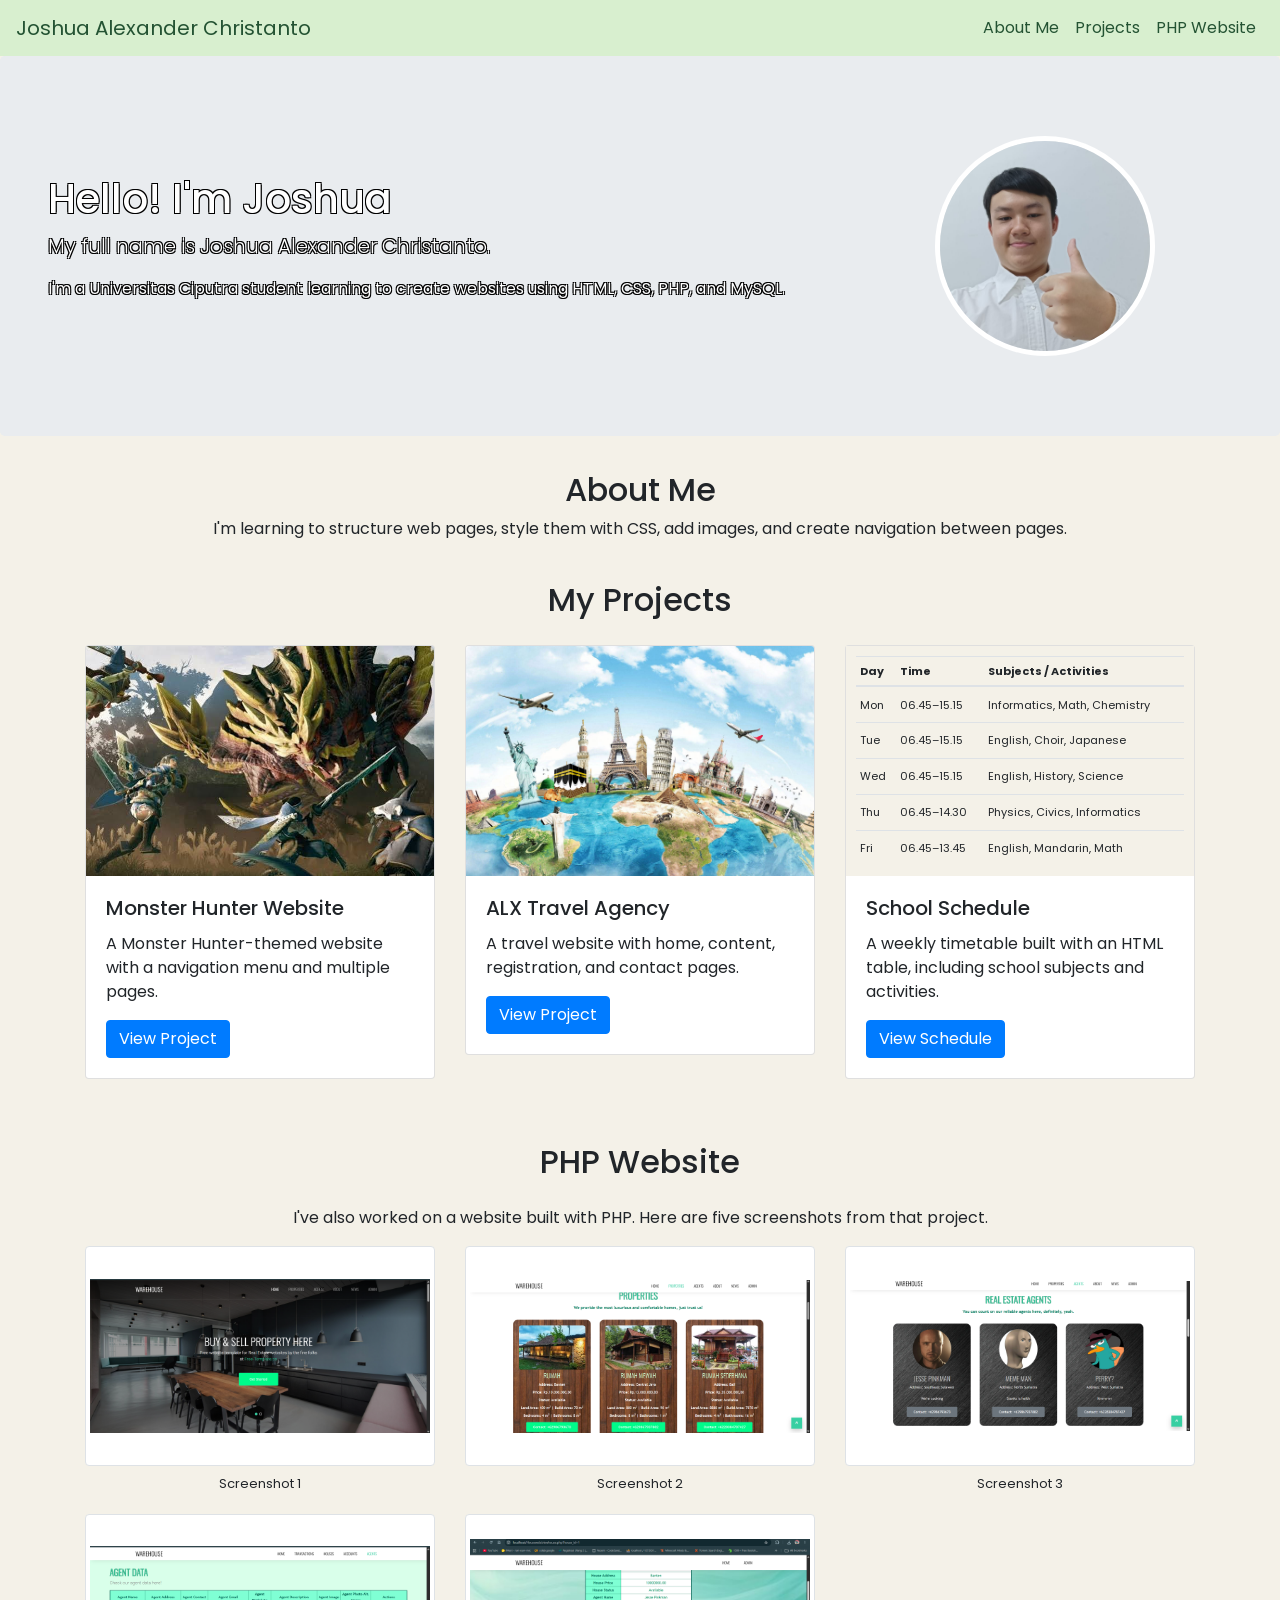
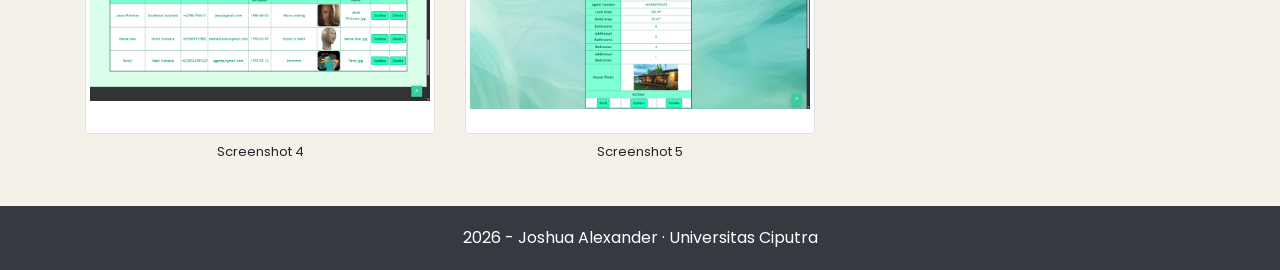
==== Introduction/index.html @ 55cff53e "Add files via upload" ====
<!DOCTYPE html>
<html lang="en">
<head>
    <meta charset="UTF-8">
    <meta name="viewport" content="width=device-width, initial-scale=1.0">
    <link rel="stylesheet" href="https://stackpath.bootstrapcdn.com/bootstrap/4.5.2/css/bootstrap.min.css">
    <link href="https://fonts.googleapis.com/css?family=Poppins" rel="stylesheet">
    <link rel="stylesheet" href="styles.css">
    <title>About Me - Joshua Alexander</title>
</head>
<body>
    <nav class="navbar navbar-expand navbar-light">
        <a class="navbar-brand" href="#home">Joshua Alexander Christanto</a>
        <div class="navbar-nav ml-auto">
            <a class="nav-item nav-link" href="#about">About Me</a>
            <a class="nav-item nav-link" href="#projects">Projects</a>
            <a class="nav-item nav-link" href="#php-project">PHP Website</a>
        </div>
    </nav>

    <main>
        <div class="jumbotron" id="home">
            <div class="row align-items-center">
                <div class="col-md-8 text-center text-md-left">
                    <h1>Hello! I'm Joshua</h1>
                    <p class="lead">My full name is Joshua Alexander Christanto.</p>
                    <p>I'm a Universitas Ciputra student learning to create websites using HTML, CSS, PHP, and MySQL.</p>
                </div>
                <div class="col-md-4 text-center">
                    <img src="Images/Selfpict.jpeg" class="profile-picture" alt="Photo of Joshua Alexander Christanto">
                </div>
            </div>

        </div>

        <div class="container content-section" id="about">
            <h2 class="text-center">About Me</h2>
            <p class="text-center">I'm learning to structure web pages, style them with CSS, add images, and create navigation between pages.</p>

            <h2 class="text-center project-heading" id="projects">My Projects</h2>
            <div class="row">
                <div class="col-md-6 col-lg-4">
                    <div class="card mb-4">
                        <img src="Images/Monhun.jpeg" class="card-img-top" alt="Image from my Monster Hunter website">
                        <div class="card-body">
                            <h5 class="card-title">Monster Hunter Website</h5>
                            <p class="card-text">A Monster Hunter-themed website with a navigation menu and multiple pages.</p>
                            <a href="../Monster Hunter Ripoff Website/index.html" class="btn btn-primary">View Project</a>
                        </div>
                    </div>
                </div>
                <div class="col-md-6 col-lg-4">
                    <div class="card mb-4">
                        <img src="Images/Travelagency.jpg" class="card-img-top" alt="Travel image from ALX Travel Agency">
                        <div class="card-body">
                            <h5 class="card-title">ALX Travel Agency</h5>
                            <p class="card-text">A travel website with home, content, registration, and contact pages.</p>
                            <a href="../Project Akhir Kelas 11/Home Page.html" class="btn btn-primary">View Project</a>
                        </div>
                    </div>
                </div>
                <div class="col-md-6 col-lg-4">
                    <div class="card mb-4">
                        <div class="schedule-preview">
                            <table class="table table-sm mb-0">
                                <thead>
                                    <tr><th>Day</th><th>Time</th><th>Subjects / Activities</th></tr>
                                </thead>
                                <tbody>
                                    <tr><td>Mon</td><td>06.45–15.15</td><td>Informatics, Math, Chemistry</td></tr>
                                    <tr><td>Tue</td><td>06.45–15.15</td><td>English, Choir, Japanese</td></tr>
                                    <tr><td>Wed</td><td>06.45–15.15</td><td>English, History, Science</td></tr>
                                    <tr><td>Thu</td><td>06.45–14.30</td><td>Physics, Civics, Informatics</td></tr>
                                    <tr><td>Fri</td><td>06.45–13.45</td><td>English, Mandarin, Math</td></tr>
                                </tbody>
                            </table>
                        </div>
                        <div class="card-body">
                            <h5 class="card-title">School Schedule</h5>
                            <p class="card-text">A weekly timetable built with an HTML table, including school subjects and activities.</p>
                            <a href="../Small Schedule Page/index.html" class="btn btn-primary">View Schedule</a>
                        </div>
                    </div>
                </div>
            </div>

            <section class="php-project" id="php-project">
                <h2 class="text-center project-heading">PHP Website</h2>
                <p class="text-center">I've also worked on a website built with PHP. Here are five screenshots from that project.</p>
                <div class="row">
                    <figure class="col-6 col-lg-4 php-screenshot">
                        <img src="Images/Screenshot 2026-09-26 233940.png" class="img-fluid img-thumbnail" alt="Screenshot 1 of my PHP website">
                        <figcaption>Screenshot 1</figcaption>
                    </figure>
                    <figure class="col-6 col-lg-4 php-screenshot">
                        <img src="Images/Screenshot 2026-09-26 234004.png" class="img-fluid img-thumbnail" alt="Screenshot 2 of my PHP website">
                        <figcaption>Screenshot 2</figcaption>
                    </figure>
                    <figure class="col-6 col-lg-4 php-screenshot">
                        <img src="Images/Screenshot 2026-09-26 234012.png" class="img-fluid img-thumbnail" alt="Screenshot 3 of my PHP website">
                        <figcaption>Screenshot 3</figcaption>
                    </figure>
                    <figure class="col-6 col-lg-4 php-screenshot">
                        <img src="Images/Screenshot 2026-09-26 234034.png" class="img-fluid img-thumbnail" alt="Screenshot 4 of my PHP website">
                        <figcaption>Screenshot 4</figcaption>
                    </figure>
                    <figure class="col-6 col-lg-4 php-screenshot">
                        <img src="Images/Screenshot 2026-09-26 234051.png" class="img-fluid img-thumbnail" alt="Screenshot 5 of my PHP website">
                        <figcaption>Screenshot 5</figcaption>
                    </figure>
                </div>
            </section>
        </div>
    </main>

    <footer class="footer text-center">
        <p>2026 - Joshua Alexander · Universitas Ciputra</p>
    </footer>
</body>
</html>
---- Introduction/styles.css ----
:bodyback {
	background-color: #f4f1e8;
}

body {
	background-color: #f4f1e8;
	font-family: "Poppins", sans-serif;
}

.navbar {
	background-color: #d8efcf;
}

.navbar.navbar-light .navbar-brand,
.navbar.navbar-light .navbar-nav .nav-link {
	color: #245333;
}

.jumbotron {
	padding: 5rem 3rem;
	margin-bottom: 0;
	background-image: url("../Project Akhir Kelas 11/Travel Agency Images/peru.jpg");
	background-position: center;
	background-size: cover;
	color: white;
	text-shadow: -1px -1px 0 #000, 1px -1px 0 #000, -1px 1px 0 #000, 1px 1px 0 #000;
}

@media (max-width: 575.98px) {
	.jumbotron {
		padding: 3.5rem 1.5rem;
	}
}

.profile-picture {
	width: 220px;
	height: 220px;
	max-width: 100%;
	border: 5px solid white;
	border-radius: 50%;
	object-fit: cover;
}

.content-section {
	padding-top: 35px;
	padding-bottom: 25px;
}

.project-heading {
	margin-top: 40px;
	margin-bottom: 25px;
}

.card-img-top {
	height: 230px;
	object-fit: cover;
}

.schedule-preview {
	height: 230px;
	padding: 10px;
	background-color: #f4f1e8;
	overflow: hidden;
}

.schedule-preview .table {
	height: 100%;
	font-size: 11px;
}

.schedule-preview th,
.schedule-preview td {
	padding: 6px 4px;
	vertical-align: middle;
}

.php-project {
	margin-top: 40px;
}

.php-screenshot {
	margin-bottom: 20px;
}

.php-screenshot img {
	width: 100%;
	height: 220px;
	object-fit: contain;
	background-color: white;
}

.php-screenshot figcaption {
	margin-top: 8px;
	font-size: 13px;
	text-align: center;
}

.footer {
	padding: 20px;
	background-color: #343a40;
	color: white;
}

.footer p {
	margin: 0;
}
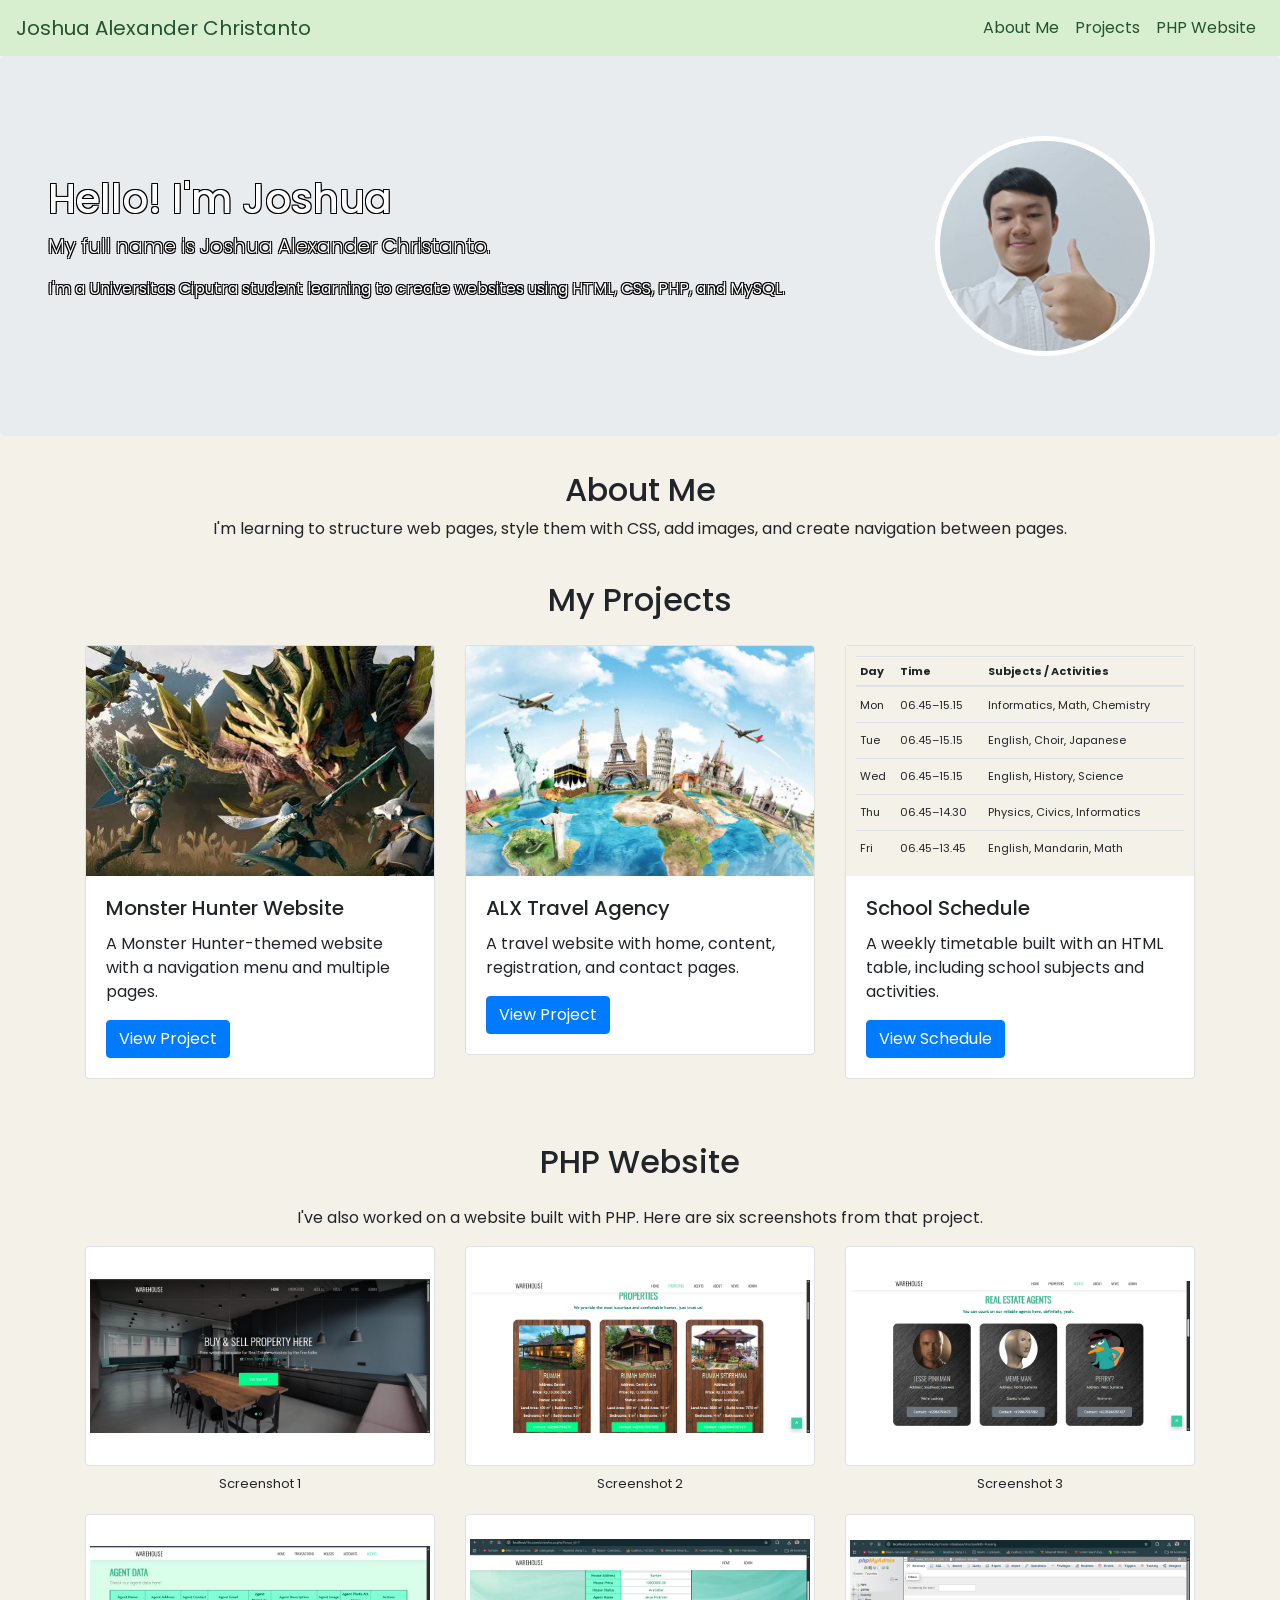
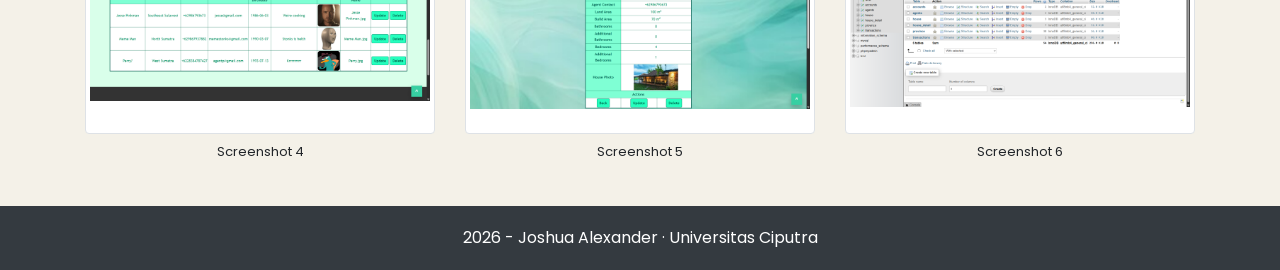
==== commit 0cc17574: "Add files via upload" ====
--- a/Introduction/index.html
+++ b/Introduction/index.html
@@ -86,7 +86,7 @@
 
             <section class="php-project" id="php-project">
                 <h2 class="text-center project-heading">PHP Website</h2>
-                <p class="text-center">I've also worked on a website built with PHP. Here are five screenshots from that project.</p>
+                <p class="text-center">I've also worked on a website built with PHP. Here are six screenshots from that project.</p>
                 <div class="row">
                     <figure class="col-6 col-lg-4 php-screenshot">
                         <img src="Images/Screenshot 2026-09-26 233940.png" class="img-fluid img-thumbnail" alt="Screenshot 1 of my PHP website">
@@ -108,6 +108,10 @@
                         <img src="Images/Screenshot 2026-09-26 234051.png" class="img-fluid img-thumbnail" alt="Screenshot 5 of my PHP website">
                         <figcaption>Screenshot 5</figcaption>
                     </figure>
+                    <figure class="col-6 col-lg-4 php-screenshot">
+                        <img src="Images/Screenshot 2026-09-27 002504.png" class="img-fluid img-thumbnail" alt="House listings table from my PHP website">
+                        <figcaption>Screenshot 6</figcaption>
+                    </figure>
                 </div>
             </section>
         </div>
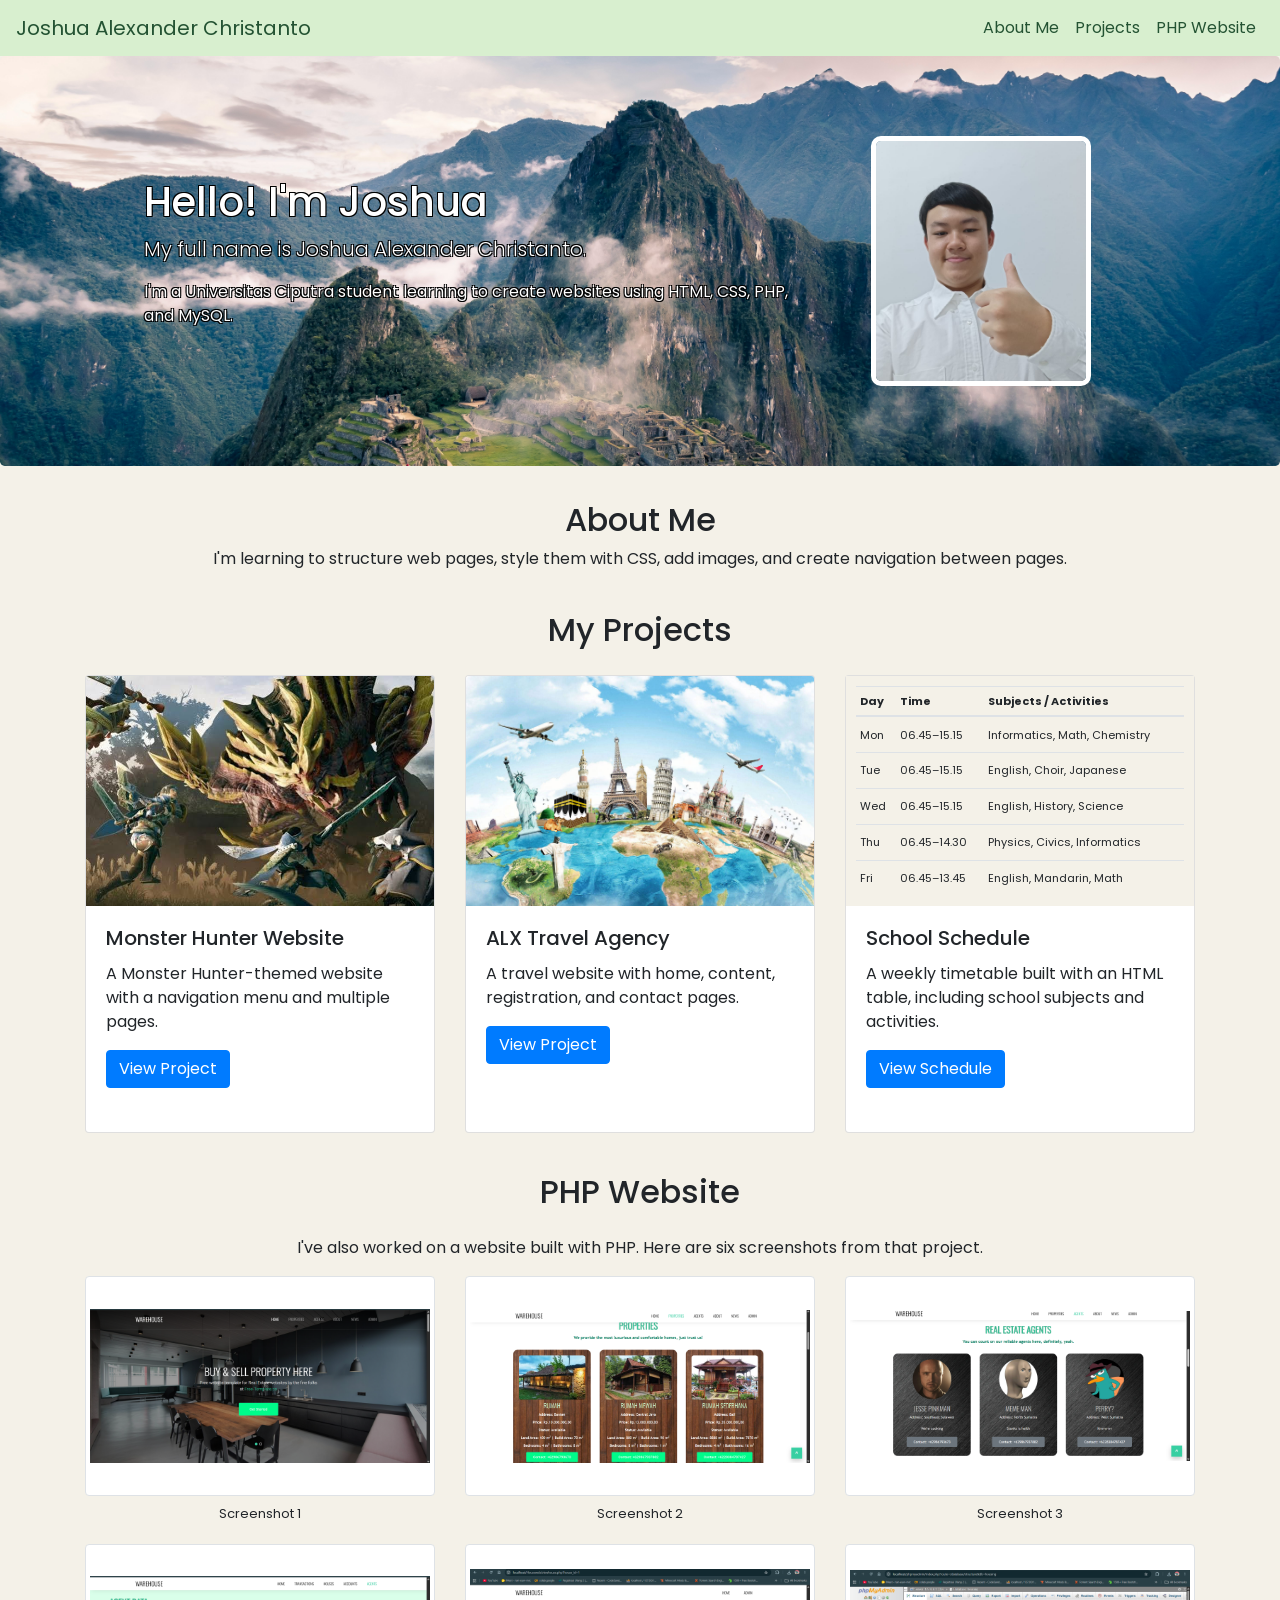
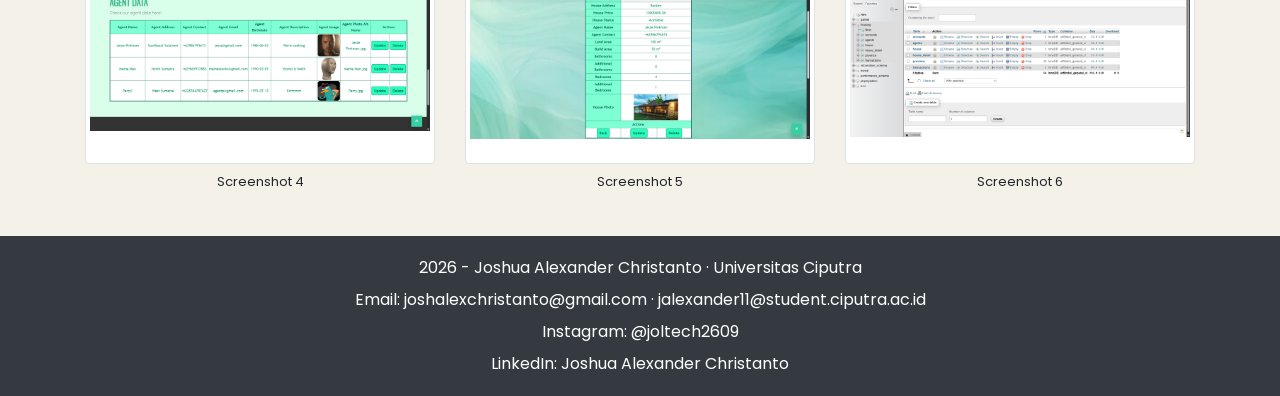
==== commit 61831ba7: "Add files via upload" ====
--- a/Introduction/index.html
+++ b/Introduction/index.html
@@ -40,7 +40,7 @@
             <h2 class="text-center project-heading" id="projects">My Projects</h2>
             <div class="row">
                 <div class="col-md-6 col-lg-4">
-                    <div class="card mb-4">
+                    <div class="card mb-4 h-100">
                         <img src="Images/Monhun.jpeg" class="card-img-top" alt="Image from my Monster Hunter website">
                         <div class="card-body">
                             <h5 class="card-title">Monster Hunter Website</h5>
@@ -50,7 +50,7 @@
                     </div>
                 </div>
                 <div class="col-md-6 col-lg-4">
-                    <div class="card mb-4">
+                    <div class="card mb-4 h-100">
                         <img src="Images/Travelagency.jpg" class="card-img-top" alt="Travel image from ALX Travel Agency">
                         <div class="card-body">
                             <h5 class="card-title">ALX Travel Agency</h5>
@@ -60,7 +60,7 @@
                     </div>
                 </div>
                 <div class="col-md-6 col-lg-4">
-                    <div class="card mb-4">
+                    <div class="card mb-4 h-100">
                         <div class="schedule-preview">
                             <table class="table table-sm mb-0">
                                 <thead>
@@ -118,7 +118,10 @@
     </main>
 
     <footer class="footer text-center">
-        <p>2026 - Joshua Alexander · Universitas Ciputra</p>
+        <p>2026 - Joshua Alexander Christanto · Universitas Ciputra</p>
+        <p>Email: <a href="mailto:joshalexchristanto@gmail.com">joshalexchristanto@gmail.com</a> · <a href="mailto:jalexander11@student.ciputra.ac.id">jalexander11@student.ciputra.ac.id</a></p>
+        <p>Instagram: <a href="https://www.instagram.com/joltech2609/" target="_blank" rel="noopener noreferrer">@joltech2609</a></p>
+        <p>LinkedIn: <a href="https://www.linkedin.com/in/joshua-alexander-christanto/" target="_blank" rel="noopener noreferrer">Joshua Alexander Christanto</a></p>
     </footer>
 </body>
 </html>
--- a/Introduction/styles.css
+++ b/Introduction/styles.css
@@ -17,7 +17,7 @@
 }
 
 .jumbotron {
-	padding: 5rem 3rem;
+	padding: 5rem 9rem;
 	margin-bottom: 0;
 	background-image: url("../Project Akhir Kelas 11/Travel Agency Images/peru.jpg");
 	background-position: center;
@@ -26,18 +26,12 @@
 	text-shadow: -1px -1px 0 #000, 1px -1px 0 #000, -1px 1px 0 #000, 1px 1px 0 #000;
 }
 
-@media (max-width: 575.98px) {
-	.jumbotron {
-		padding: 3.5rem 1.5rem;
-	}
-}
-
 .profile-picture {
 	width: 220px;
-	height: 220px;
+	height: 250px;
 	max-width: 100%;
 	border: 5px solid white;
-	border-radius: 50%;
+	border-radius: 10px;
 	object-fit: cover;
 }
 
@@ -104,3 +98,11 @@
 .footer p {
 	margin: 0;
 }
+
+.footer p + p {
+	margin-top: 8px;
+}
+
+.footer a {
+	color: white;
+}
